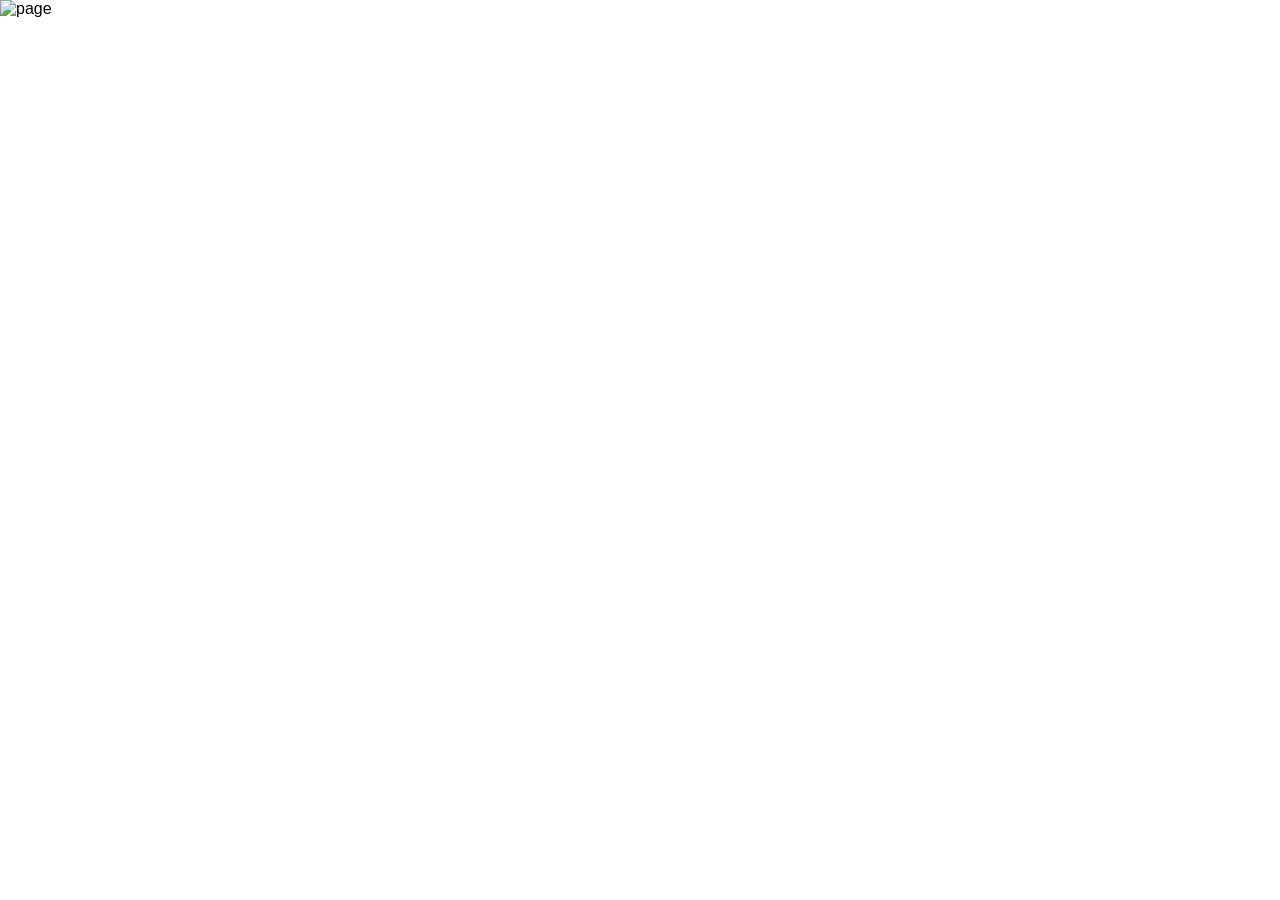
==== page-cost.htm @ 95a91211 "chages" ====
<!doctype html>
<html lang="en">

<head>
  <meta charset="UTF-8" />
  <meta name="viewport" content="width=device-width, initial-scale=1.0" />
  <link rel="stylesheet" href="style.css" />
  <title>Page</title>
</head>

<body>
  <div class="container">
    <div class="image-box">
      <img class="image" src="images/image4.png" alt="page" />
    </div>
  </div>
</body>

</html>
---- style.css ----
* {
    box-sizing: border-box;
    margin: 0;
    padding: 0;
}

body {
    font-family: Arial, sans-serif;
    background: #fff;
}

html, body {
    width: 100%;
    height: 100%;
    overflow: hidden;
}

a{
    -webkit-tap-highlight-color: transparent;
}

.container {
    width: 100%;
    height: 100%;
}

.image-box {
    position: relative;
    width: 100%;
    height: 100%;
}

.image {
    position: absolute;
    top: 0;
    left: 0;
    width: 100%;
    height: 100%;
    object-fit: fill;
    object-position: center center;
    display: block;
}

@media (min-aspect-ratio: 16/9) {
    .image {
        object-fit: fill;
    }
}

@media (max-width: 1024px) {
    .image {
        object-fit: contain;
        background: #ffffff;
    }
}

/* Mobile */
@media (max-width: 768px) {
    .image {
        object-fit: contain;
    }
}

@media (max-height: 500px) and (orientation: landscape) {
    .image {
        object-fit: contain;
    }
}

.nav-link-buttons {
    color: white;
    text-decoration: none;
    display: flex;
    align-items: center;
    justify-content: center;
    -webkit-tap-highlight-color: transparent;
}

.nav-link-buttons img {
    display: block;
    width: 100%;
    height: auto;
}

.nav-icon {
    display: block;
    width: 100%;
    height: auto;
    object-fit: contain;
    transition: transform 0.18s ease, opacity 0.18s ease;
}

.nav-link-buttons:hover .nav-icon,
.nav-link-buttons:focus-visible .nav-icon {
    transform: scale(1.12);
    opacity: 0.85;
}

.nav-link-buttons:active .nav-icon {
    transform: scale(0.95);
    opacity: 0.7;
}

.home {
    position: absolute;
    bottom: 0%;
    left: 2%;
    width: clamp(40px, 6vw, 80px);
    -webkit-tap-highlight-color: transparent;
}

.nav-right {
    position: absolute;
    bottom: 0%;
    right: 2%;
    display: flex;
    gap: clamp(8px, 2vw, 28px);
}

.nav-right .nav-link-buttons {
    width: clamp(40px, 6vw, 80px);
}

@media (max-width: 1024px) {
    .home { width: clamp(38px, 8vw, 70px); }
    .nav-right .nav-link-buttons { width: clamp(28px, 6vw, 55px); }
    .nav-right { gap: clamp(8px, 3vw, 22px); }
}

@media (max-width: 768px) {
    .home { width: clamp(34px, 10vw, 56px); bottom: 3vh; left: 3vw; }
    .nav-right { bottom: 3vh; right: 3vw; gap: clamp(8px, 4vw, 18px); }
    .nav-right .nav-link-buttons { width: clamp(26px, 8vw, 48px); }
}

@media (max-width: 480px) {
    .home { width: clamp(30px, 11vw, 46px); bottom: 3.5vh; left: 4vw; }
    .nav-right { bottom: 3.5vh; right: 4vw; gap: clamp(8px, 5vw, 16px); }
    .nav-right .nav-link-buttons { width: clamp(24px, 9vw, 40px); }
}

@media (max-width: 360px) {
    .home { width: 28px; }
    .nav-right .nav-link-buttons { width: 22px; }
    .nav-right { gap: 8px; }
}

@media (max-height: 500px) and (orientation: landscape) {
    .home { width: clamp(26px, 5vw, 42px); bottom: 2vh; left: 2vw; }
    .nav-right { bottom: 2vh; right: 2vw; gap: clamp(6px, 3vw, 14px); }
    .nav-right .nav-link-buttons { width: clamp(20px, 5vw, 36px); }
}

.home, .nav-right .nav-link-buttons, .nav-right {
    transition: width 0.2s ease, bottom 0.2s ease, right 0.2s ease, left 0.2s ease, gap 0.2s ease;
}

/* .clickable-links-container {
  display: flex;
  align-items: center;
  justify-content: center;
  gap: 10px;
  margin-top: -70px;
}

.clickable{
  width: 7rem;
  height: 50px;
  text-align: center;
}

.preparation-section{
  width: 150px !important;
}

.clickable img{
  width: 100%;
} */

.clickable-links-container {
    position: absolute;
    bottom: 5%;
    left: 50%;
    transform: translateX(-50%);
    display: flex;
    align-items: center;
    justify-content: center;
    gap: 1%;
    width: 40%;
}

.clickable {
    flex: 1;
    display: flex;
    align-items: center;
    justify-content: center;
}

.preparation-section {
    flex: 1.4;
}

.clickable a {
    display: block;
    width: 100%;
    -webkit-tap-highlight-color: transparent;
}

.clickable img {
    width: 100%;
    height: auto;
    display: block;
    object-fit: contain;
}

/* to get button in center */
/* * {
    box-sizing: border-box;
    margin: 0;
    padding: 0;
}

body {
    font-family: Arial, sans-serif;
    background: #ffffff;
}

html, body {
    width: 100%;
    height: 100%;
    overflow: hidden;
}

.container {
    display: flex;
    justify-content: center;
    align-items: center;
    height: 100%;        
}

.image-box {
    position: relative;
    aspect-ratio: 16 / 9;
    width: 100%;
}

.image {
    width: 100%;
    height: 100%;
    object-fit: contain;
} */
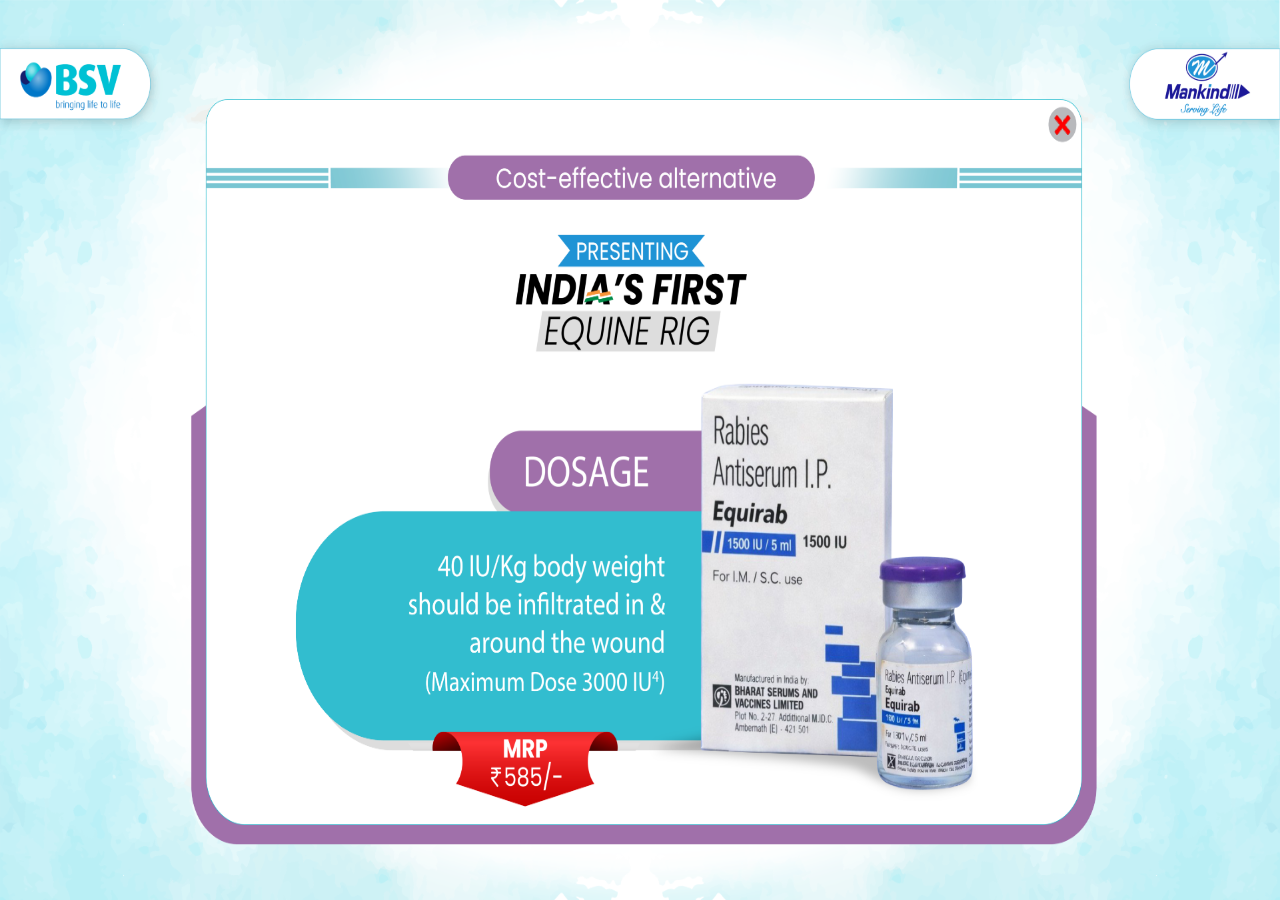
==== commit 6dd36994: "chages" ====
--- a/page-cost.htm
+++ b/page-cost.htm
@@ -11,7 +11,7 @@
 <body>
   <div class="container">
     <div class="image-box">
-      <img class="image" src="images/image4.png" alt="page" />
+      <img class="image" src="images/image-cost.png" alt="page" />
     </div>
   </div>
 </body>
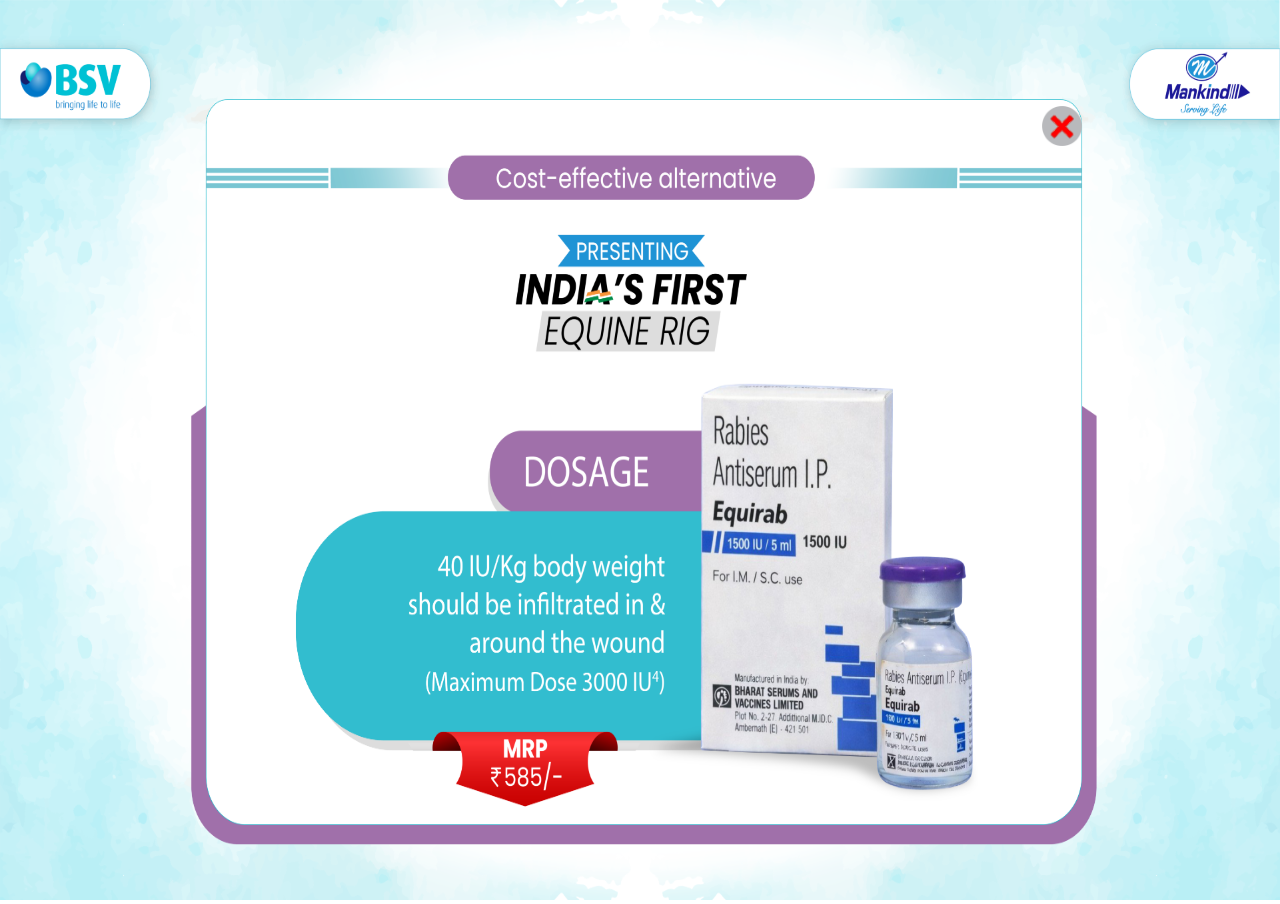
==== commit b4aa80e3: "addded all page" ====
--- a/page-cost.htm
+++ b/page-cost.htm
@@ -1,19 +1,20 @@
 <!doctype html>
 <html lang="en">
+  <head>
+    <meta charset="UTF-8" />
+    <meta name="viewport" content="width=device-width, initial-scale=1.0" />
+    <link rel="stylesheet" href="style.css" />
+    <title>Page</title>
+  </head>
 
-<head>
-  <meta charset="UTF-8" />
-  <meta name="viewport" content="width=device-width, initial-scale=1.0" />
-  <link rel="stylesheet" href="style.css" />
-  <title>Page</title>
-</head>
-
-<body>
-  <div class="container">
-    <div class="image-box">
-      <img class="image" src="images/image-cost.png" alt="page" />
+  <body>
+    <div class="container">
+      <div class="image-box">
+        <img class="image" src="images/image-cost.png" alt="page" />
+        <a href="/page4.htm" class="cancel-btn"
+          ><img src="/images/Button/Asset 11@4x.png" alt=""
+        /></a>
+      </div>
     </div>
-  </div>
-</body>
-
-</html>+  </body>
+</html>
--- a/style.css
+++ b/style.css
@@ -9,13 +9,14 @@
     background: #fff;
 }
 
-html, body {
+html,
+body {
     width: 100%;
     height: 100%;
     overflow: hidden;
 }
 
-a{
+a {
     -webkit-tap-highlight-color: transparent;
 }
 
@@ -28,6 +29,7 @@
     position: relative;
     width: 100%;
     height: 100%;
+    display: inline-block;
 }
 
 .image {
@@ -122,36 +124,90 @@
 }
 
 @media (max-width: 1024px) {
-    .home { width: clamp(38px, 8vw, 70px); }
-    .nav-right .nav-link-buttons { width: clamp(28px, 6vw, 55px); }
-    .nav-right { gap: clamp(8px, 3vw, 22px); }
+    .home {
+        width: clamp(38px, 8vw, 70px);
+    }
+
+    .nav-right .nav-link-buttons {
+        width: clamp(28px, 6vw, 55px);
+    }
+
+    .nav-right {
+        gap: clamp(8px, 3vw, 22px);
+    }
 }
 
 @media (max-width: 768px) {
-    .home { width: clamp(34px, 10vw, 56px); bottom: 3vh; left: 3vw; }
-    .nav-right { bottom: 3vh; right: 3vw; gap: clamp(8px, 4vw, 18px); }
-    .nav-right .nav-link-buttons { width: clamp(26px, 8vw, 48px); }
+    .home {
+        width: clamp(34px, 10vw, 56px);
+        bottom: 3vh;
+        left: 3vw;
+    }
+
+    .nav-right {
+        bottom: 3vh;
+        right: 3vw;
+        gap: clamp(8px, 4vw, 18px);
+    }
+
+    .nav-right .nav-link-buttons {
+        width: clamp(26px, 8vw, 48px);
+    }
 }
 
 @media (max-width: 480px) {
-    .home { width: clamp(30px, 11vw, 46px); bottom: 3.5vh; left: 4vw; }
-    .nav-right { bottom: 3.5vh; right: 4vw; gap: clamp(8px, 5vw, 16px); }
-    .nav-right .nav-link-buttons { width: clamp(24px, 9vw, 40px); }
+    .home {
+        width: clamp(30px, 11vw, 46px);
+        bottom: 3.5vh;
+        left: 4vw;
+    }
+
+    .nav-right {
+        bottom: 3.5vh;
+        right: 4vw;
+        gap: clamp(8px, 5vw, 16px);
+    }
+
+    .nav-right .nav-link-buttons {
+        width: clamp(24px, 9vw, 40px);
+    }
 }
 
 @media (max-width: 360px) {
-    .home { width: 28px; }
-    .nav-right .nav-link-buttons { width: 22px; }
-    .nav-right { gap: 8px; }
+    .home {
+        width: 28px;
+    }
+
+    .nav-right .nav-link-buttons {
+        width: 22px;
+    }
+
+    .nav-right {
+        gap: 8px;
+    }
 }
 
 @media (max-height: 500px) and (orientation: landscape) {
-    .home { width: clamp(26px, 5vw, 42px); bottom: 2vh; left: 2vw; }
-    .nav-right { bottom: 2vh; right: 2vw; gap: clamp(6px, 3vw, 14px); }
-    .nav-right .nav-link-buttons { width: clamp(20px, 5vw, 36px); }
-}
-
-.home, .nav-right .nav-link-buttons, .nav-right {
+    .home {
+        width: clamp(26px, 5vw, 42px);
+        bottom: 2vh;
+        left: 2vw;
+    }
+
+    .nav-right {
+        bottom: 2vh;
+        right: 2vw;
+        gap: clamp(6px, 3vw, 14px);
+    }
+
+    .nav-right .nav-link-buttons {
+        width: clamp(20px, 5vw, 36px);
+    }
+}
+
+.home,
+.nav-right .nav-link-buttons,
+.nav-right {
     transition: width 0.2s ease, bottom 0.2s ease, right 0.2s ease, left 0.2s ease, gap 0.2s ease;
 }
 
@@ -213,6 +269,77 @@
     object-fit: contain;
 }
 
+/* css for page4 purified and cost effective links */
+
+.newpage-nav-container {
+    position: absolute;
+    top: 60%;
+    left: 50%;
+    transform: translateX(-50%);
+    display: flex;
+    align-items: center;
+    justify-content: center;
+    gap: 20%;
+    width: 71%;
+    z-index: 1;
+}
+
+.clickable-link {
+    flex: 1;
+    display: flex;
+    align-items: center;
+    justify-content: center;
+}
+
+.clickable-link a {
+    display: block;
+    width: 100%;
+}
+
+.clickable img {
+    width: 100%;
+    height: auto;
+    display: block;
+    object-fit: contain;
+}
+
+.cancel-btn {
+    position: absolute;
+    top: 14%;
+    left: 83%;
+    transform: translate(-50%, -50%);
+    width: clamp(24px, 4vw, 40px);
+    height: clamp(24px, 4vw, 40px);
+    display: flex;
+    align-items: center;
+    justify-content: center;
+    background: transparent;
+    border-radius: 50%;
+    text-decoration: none;
+    padding: 0;
+}
+
+.cancel-btn img {
+    width: 100%;
+    height: 100%;
+    object-fit: contain;
+}
+
+.cancel-btn:hover {
+    transform: translate(-50%, -50%) scale(1.1);
+}
+
+@media (max-width: 600px) {
+    .cancel-btn {
+        width: 24px;
+        height: 24px;
+        line-height: 24px;
+        font-size: 14px;
+        top: 6px;
+        right: 6px;
+    }
+}
+
 /* to get button in center */
 /* * {
     box-sizing: border-box;
